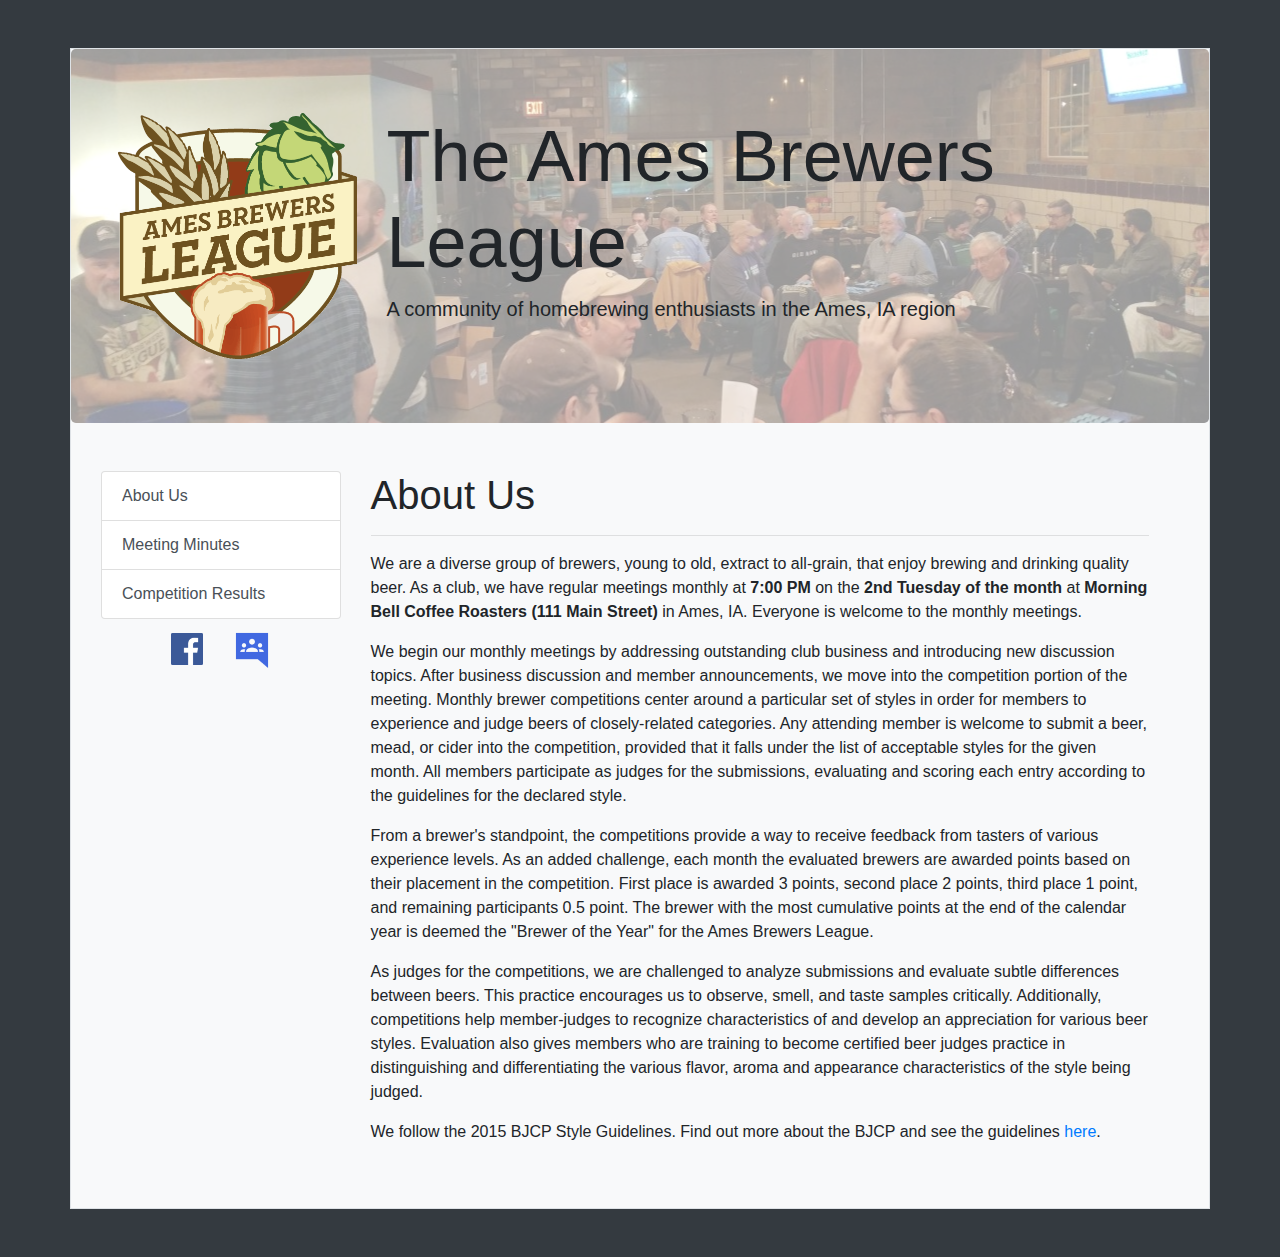
==== index.html @ d002e439 "initial commit" ====
<!DOCTYPE html>
<html lang="en">

<head>
    <meta charset="utf-8">
    <meta http-equiv="X-UA-Compatible" content="IE=edge">
    <meta name="viewport" content="width=device-width,initial-scale=1.0">
    <link rel="shortcut icon" type="image/x-icon" href="/static/images/favicon.ico" />
    <title>Ames Brewers League</title>
    <link rel="stylesheet" href="https://stackpath.bootstrapcdn.com/bootstrap/4.3.1/css/bootstrap.min.css"
        integrity="sha384-ggOyR0iXCbMQv3Xipma34MD+dH/1fQ784/j6cY/iJTQUOhcWr7x9JvoRxT2MZw1T" crossorigin="anonymous">
    <link rel="stylesheet" href="/static/css/site.css">
</head>

<body class="bg-dark">
    <div id="main-container" class="container border bg-light my-5">
        <!--Header-->
        <div id="header" class="jumbotron row">
            <div class="col-lg-3 col-md-5 col-sm-12">
                <img src="/static/images/logo-website.png" alt="abl-logo" class="img-fluid">
            </div>
            <div class="col-lg-9 col-md-7 d-none d-md-block">
                <h1 class="display-3">The Ames Brewers League</h1>
                <p class="lead">
                    <b>
                        A community of homebrewing enthusiasts in the Ames, IA region
                    </b>
                </p>
            </div>
        </div>

        <!--Sidebar-->
        <div class="container row mt-5 pb-5">
            <div class="col-md-3 mb-5">
                <div class="list-group">
                    <a href="#home" class="list-group-item list-group-item-action link-to-page">About Us</a>
                    <a href="#minutes" class="list-group-item list-group-item-action link-to-page">Meeting Minutes</a>
                    <a href="#competitions" class="list-group-item list-group-item-action link-to-page">Competition
                        Results</a>
                </div>
                <div class="text-center mt-1">
                    <a class="btn" href="https://www.facebook.com/groups/amesbrewersleague/" target="_blank">
                        <img src="/static/images/facebook-logo.png" alt="Facebook Icon" width="32px">
                    </a>
                    <a class="btn" href="https://groups.google.com/forum/#!forum/abl-email" target="_blank">
                        <img src="/static/images/google-groups-icon.png" alt="Google Group Icon" width="38px">
                    </a>
                </div>
            </div>
            <div class="col-md-9">
                <!--Main Content-->
                <div id="home" class="page active">
                    <h1>About Us</h1>
                    <hr>

                    <p class="mt-3">
                        We are a diverse group of brewers, young to old,
                        extract to all-grain, that enjoy brewing and drinking
                        quality beer. As a club, we have regular meetings
                        monthly at
                        <b>7:00 PM</b>
                        on the
                        <b>2nd Tuesday of the month</b> at
                        <b>
                            Morning Bell Coffee Roasters (111 Main Street)
                        </b> in Ames, IA. Everyone is welcome to the monthly meetings.
                    </p>

                    <p>
                        We begin our monthly meetings by addressing outstanding club
                        business and introducing new discussion topics. After business
                        discussion and member announcements, we move into the competition
                        portion of the meeting. Monthly brewer competitions center
                        around a particular set of styles in order for members to
                        experience and judge beers of closely-related categories.
                        Any attending member is welcome to submit a beer, mead, or
                        cider into the competition, provided that it falls under
                        the list of acceptable styles for the given month. All
                        members participate as judges for the submissions, evaluating
                        and scoring each entry according to the guidelines for the declared style.
                    </p>
                    <p>
                        From a brewer's standpoint, the competitions provide a way to
                        receive feedback from tasters of various experience levels.
                        As an added challenge, each month the evaluated brewers are
                        awarded points based on their placement in the competition.
                        First place is awarded 3 points, second place 2 points, third
                        place 1 point, and remaining participants 0.5 point. The brewer
                        with the most cumulative points at the end of the calendar year
                        is deemed the "Brewer of the Year" for the Ames Brewers League.
                    </p>
                    <p>
                        As judges for the competitions, we are challenged to analyze
                        submissions and evaluate subtle differences between beers.
                        This practice encourages us to observe, smell, and taste samples
                        critically. Additionally, competitions help member-judges to
                        recognize characteristics of and develop an appreciation for
                        various beer styles. Evaluation also gives members who are training
                        to become certified beer judges practice in distinguishing and
                        differentiating the various flavor, aroma and appearance
                        characteristics of the style being judged.
                    </p>
                    <p>
                        <span>We follow the 2015 BJCP Style Guidelines. Find out more about the BJCP and see
                            the
                            guidelines</span>
                        <a href="https://www.bjcp.org/" target="_blank">here</a>.
                    </p>
                </div>

                <div id="minutes" class="page inactive">
                    <h1>Meeting Minutes</h1>
                    <hr>

                    <p class="lead">
                        Following the monthly meetings, the notes recorded regarding club
                        events and the style competition will be posted here.
                    </p>

                    <div class="row">
                        <div class="col-lg-4 col-md-5 col-sm-8 col-xs-12">
                            <input id="minutes-search" type="text" placeholder="Search Minutes..."
                                class="form-control mb-3">
                            <div id="minutes-list" class="list-group"></div>
                        </div>
                    </div>
                </div>

                <div id="competitions" class="page inactive">
                    <h1>Competition Results</h1>
                    <hr>

                    <p class="lead">
                        Following the monthly meetings, competition results will be posted here.
                    </p>

                    <div class="row mb-3">
                        <div class="col-lg-3 col-md-4 col-sm-6 col-xs-12">
                            <select id="select-year-styles" class="form-control"></select>
                        </div>
                    </div>

                    <div class="row mb-3">
                        <div class="col-lg-6 col-md-8 col-sm-10 col-xs-12">
                            <div id="selected-year-leaderboard"></div>
                        </div>
                    </div>

                    <div class="row mb-3">
                        <div class="col-md-6 mb-3">
                            <div id="selected-year-styles"></div>
                        </div>
                        <div class="col-md-6">
                            <div id="selected-competition-entries"></div>
                        </div>
                    </div>
                </div>
            </div>
        </div>
    </div>

    <script src="https://code.jquery.com/jquery-3.3.1.min.js"></script>
    <script src="https://cdnjs.cloudflare.com/ajax/libs/popper.js/1.14.7/umd/popper.min.js"
        integrity="sha384-UO2eT0CpHqdSJQ6hJty5KVphtPhzWj9WO1clHTMGa3JDZwrnQq4sF86dIHNDz0W1"
        crossorigin="anonymous"></script>
    <script src="https://stackpath.bootstrapcdn.com/bootstrap/4.3.1/js/bootstrap.min.js"
        integrity="sha384-JjSmVgyd0p3pXB1rRibZUAYoIIy6OrQ6VrjIEaFf/nJGzIxFDsf4x0xIM+B07jRM"
        crossorigin="anonymous"></script>
    <script src="/static/js/data.js"></script>
    <script src="/static/js/main.js"></script>
</body>

</html>
---- static/css/site.css ----
#header {
    background: center no-repeat url('../images/jumbotron-bg.jpg');
    background-color: rgba(255, 255, 255, 0.6);
    background-blend-mode: lighten;
}

div.page.inactive {
    display: none;
}
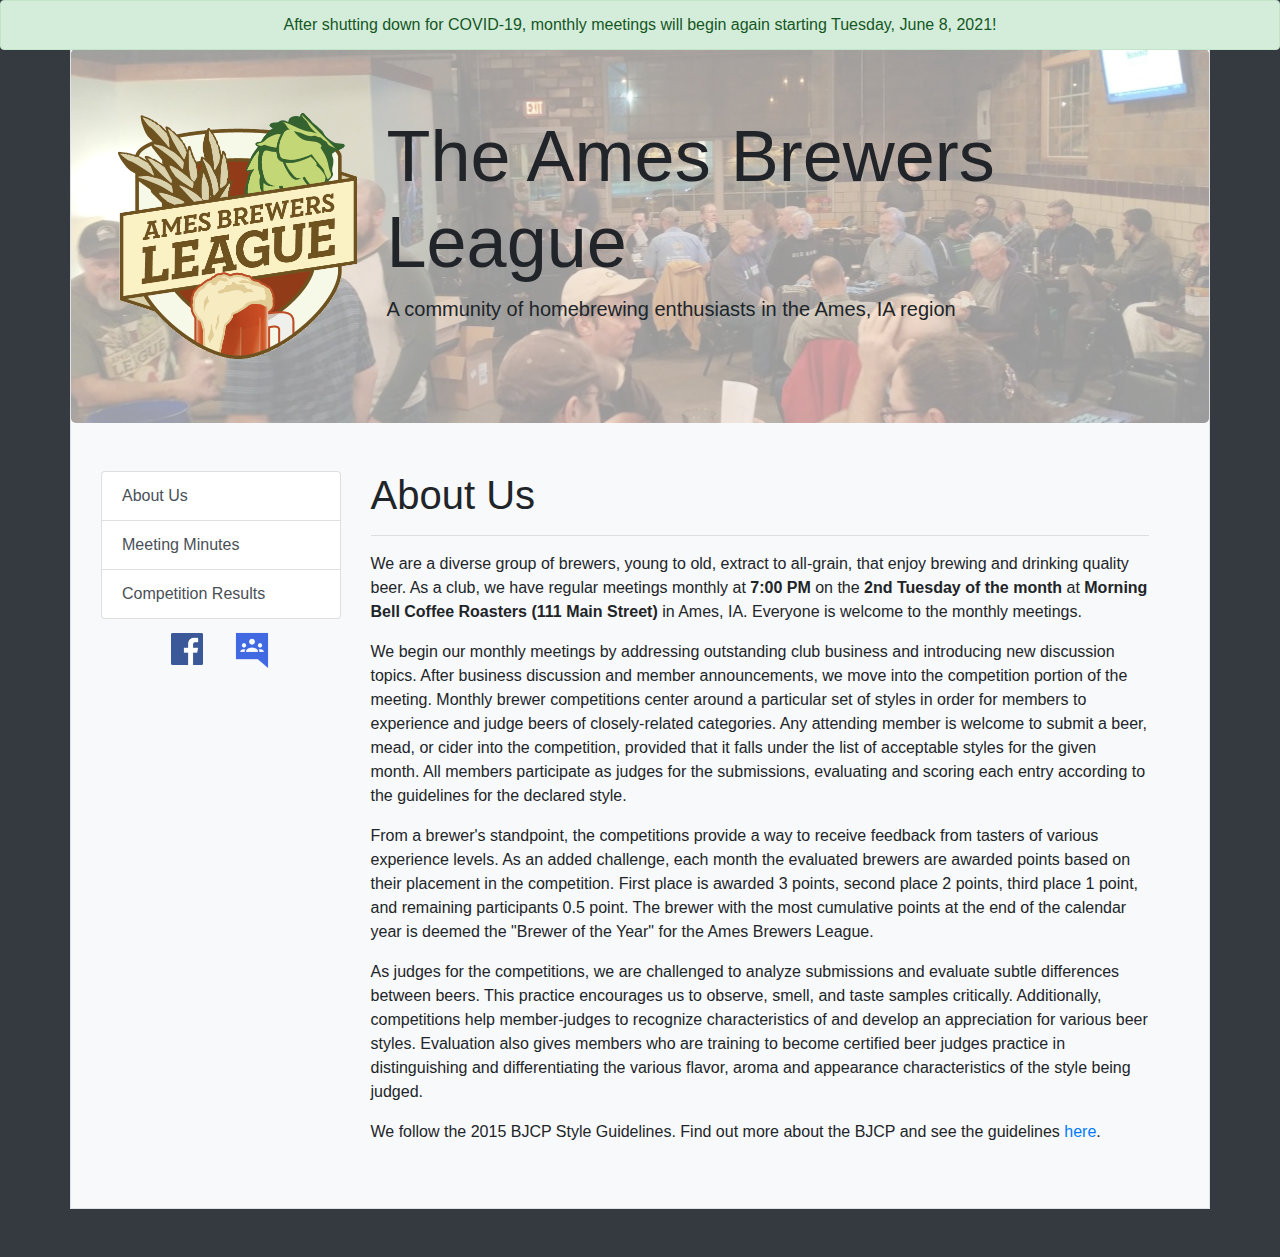
==== commit c92adf97: "Replaced abl_update.py with abl.py. README update." ====
--- a/index.html
+++ b/index.html
@@ -14,6 +14,9 @@
 
 <body class="bg-dark">
     <div id="main-container" class="container border bg-light my-5">
+        <!--Alert-->
+        <div class="alert alert-success fixed-top text-center">After shutting down for COVID-19, monthly meetings will begin again starting Tuesday, June 8, 2021!</div>
+
         <!--Header-->
         <div id="header" class="jumbotron row">
             <div class="col-lg-3 col-md-5 col-sm-12">
